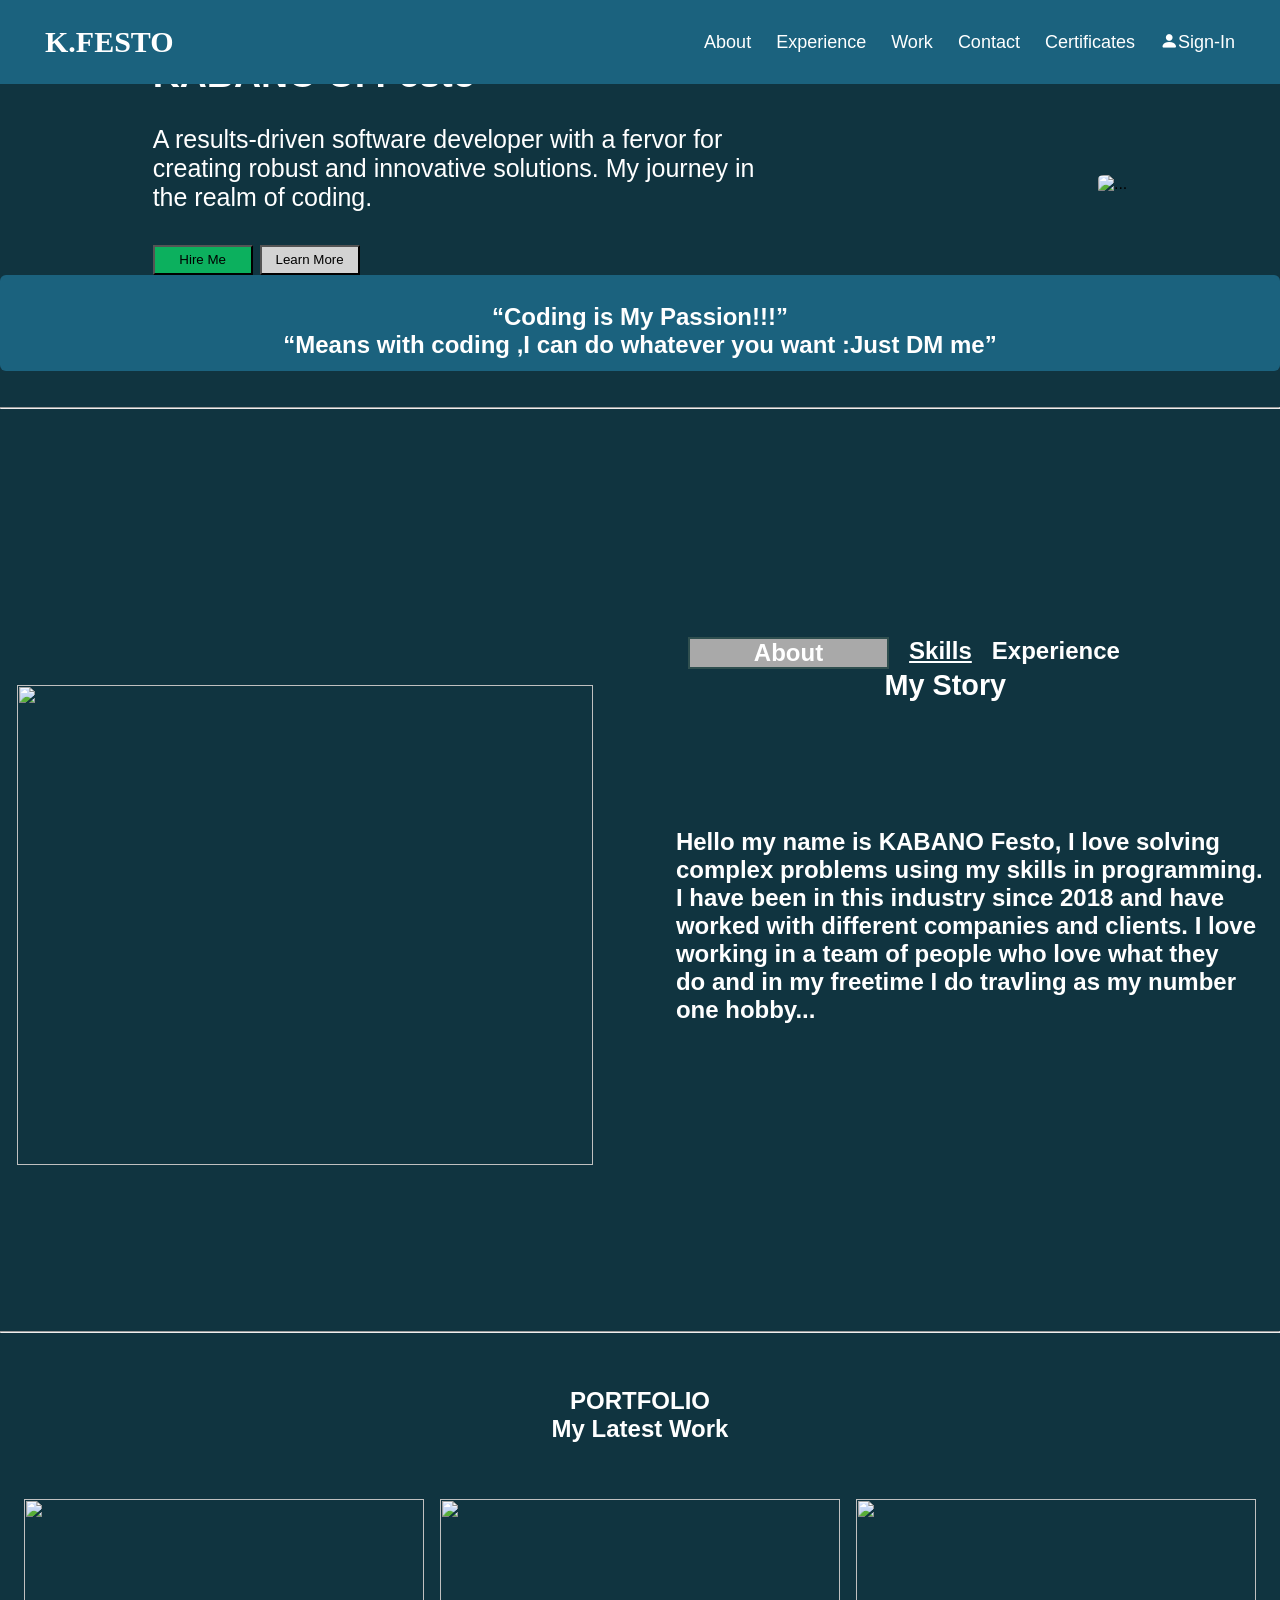
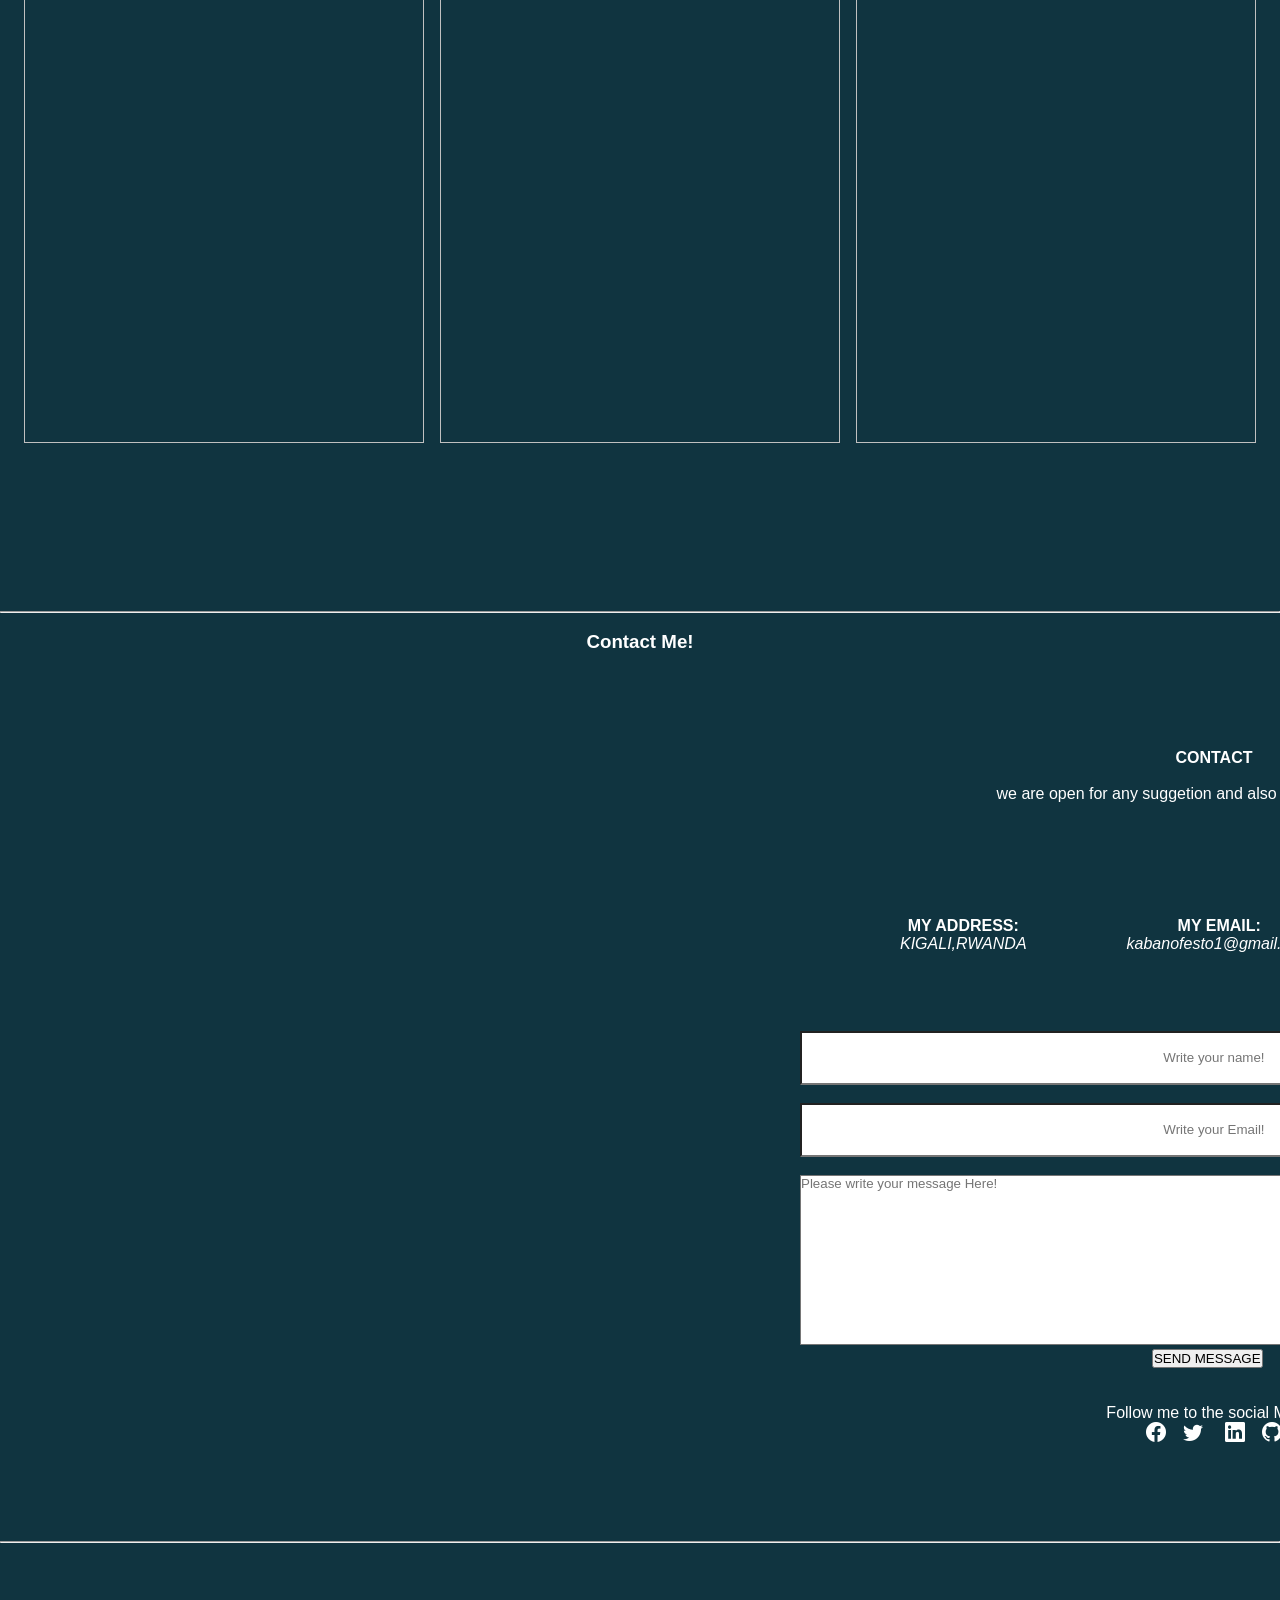
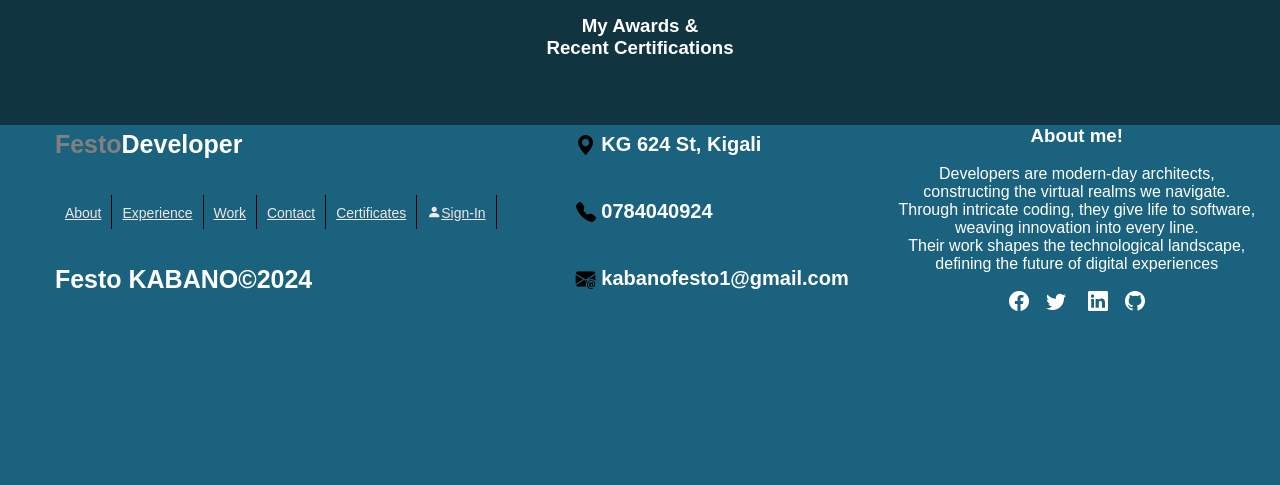
==== index.html @ 12910900 "ch-hr" ====
<!DOCTYPE html>
<html lang="en">

<head>
    <meta charset="UTF-8">
    <meta http-equiv="X-UA-Compatible" content="IE=edge">
    <meta name="viewport" content="width=device-width, initial-scale=1.0">
    <title>homePage</title>
    <link rel="stylesheet" type="text/css" href="./css/home.css">
    <link rel="stylesheet" href="https://cdnjs.cloudflare.com/ajax/libs/font-awesome/5.15.3/css/all.min.css" />
    <link rel="stylesheet" href="https://cdn.jsdelivr.net/npm/bootstrap-icons@1.11.2/font/bootstrap-icons.min.css">
</head>

<body>
    <header>
        <nav class="navbar">
            <div class="content">
                <div class="logo">
                    <a href="index.html">K.FESTO</a>
                </div>
                <ul class="menu-list">
                    <div class="icon cancel-btn">
                        <i class="fas fa-times"></i>
                    </div>
                    <li><a href="#about-section" onclick="hidePage('about-section')">About</a></li>
                    <li><a href="#skill-section" onclick="hidePage('skill-section')">Experience</a></li>
                    <li><a href="#protfolio">Work</a></li>
                    <li><a href="#cont">Contact</a></li>
                    <li><a href="#blog">Certificates</a></li>
                    <li><a href="./src/login.html" class="sign"><i class="bi bi-person-fill"></i>Sign-In</a></li>
                </ul>
                <div class="icon menu-btn">
                    <i class="fas fa-bars"></i>
                </div>
            </div>
        </nav>
    </header>
    <section class="w-full py-5 min-h-full" id="body-section">
        <div id="home-Body">
            <div class="card" style="width: 40rem;">
                <div class="card-body">
                    <h5 class="card-title">Hey! My name is</h5><br />
                    <h2 class="text-center">KABANO U. Festo</h2><br />
                    <p class="card-text"> A results-driven software developer with a fervor for creating robust and
                        innovative solutions. My journey in the realm of coding.</p>
                    <br />
                    <a href=""><button type="button" class="btn btn-success">Hire Me</button></a>
                    <a href=""><button type="button" class="btn btn-secondary">Learn More</button></a>
                </div>
            </div>
            <div>
                <img src="./picture/f.jpg" id="img" class="rounded float-end" alt="..."
                    style="height:40em; width:25em;border-radius: 20%;">
            </div>
        </div>
        <div class="copyRight"><br>
            <p>“Coding is My Passion!!!”</p>
            <p>“Means with coding ,I can do whatever you want :Just DM me”</p>
        </div>
    </section>
    <br><br>
    <hr /><br><br>
    <section id="about-section">
        <div id="about">
            <br><br>
            <div>
                <img src="./picture/about.webp" style="height:30rem; width:36rem;margin-top:15em;">
            </div>
            <div id="sbody">

                <h2 class="skillPra"><br>
                    <p id="pra1">About
                    </p>&nbsp;&nbsp;&nbsp;
                    <p style="text-decoration: none;list-style: none;"><a href="#skill-section"
                            style="color: white;">Skills</a>&nbsp;&nbsp;&nbsp;Experience</p>
                    <br>
                </h2>
                <p style="text-align: center;font-size: 1.8rem;font-weight: bold;"><b>My Story</b></p>
                <br><br><br><br><br><br><br>
                <h2 style="margin-left: 2em;">
                    <p>Hello my name is KABANO Festo, I love solving</p>
                    <p>complex problems using my skills in programming.</p>
                    <p>I have been in this industry since 2018 and have</p>
                    <p>worked with different companies and clients. I love</p>
                    <p>working in a team of people who love what they </p>
                    <p>do and in my freetime I do travling as my number </p>
                    <p>one hobby...</p>
                </h2>
            </div>
        </div>
    </section>
    <br><br><br>
    <section id="skill-section" style="display: none;">
        <div id="skill"><br><br>
            <div>
                <img src="./picture/about.webp" style="height:30rem; width:36rem;margin-top:15em;margin-left:-2em;">
            </div>
            <br><br>
            <div id="mbody">
                <h2 class="skillPr"><br>
                    <p style="text-decoration: none;list-style: none;"><a href="#about-section"
                            style="color: white;">About</a></p>&nbsp;&nbsp;&nbsp;
                    <p id="pra2">Skills</p>&nbsp;&nbsp;&nbsp;Experience</p>
                    <br>
                </h2>
                <p style="text-align: center;font-size: 1.8rem;font-weight: bold;"><b>My Story</b></p>
                <br><br><br><br><br><br><br>
                <div id="progressing">
                    <p><b><span>HTML 90%</span></b></p>
                    <div class="progress">
                        <div id="progre" data-progress="90"></div>
                    </div><br>
                    <p><b><span>CSS 80%</span></b></p>
                    <div class="progress">
                        <div id="progr" data-progress="80"></div>
                    </div><br>
                    <p><b><span>PHP 75%</span></b></p>
                    <div class="progress">
                        <div id="prog" data-progress="75"></div>
                    </div><br>
                    <p><b><span>JAVASCRIPT 70%</span></b></p>
                    <div class="progress">
                        <div id="pro" data-progress="70"></div>
                    </div>
                </div>
            </div>
        </div>
    </section>
    <br><br><br><br>
    <br><br>
    <hr /><br><br><br>
    <div id="protfolio">
        <h2 style="color: white;">
            <p>PORTFOLIO</p>
            <p>My Latest Work</p>
        </h2>
    </div>
    <br><br><br>
    <div id="porto">
        <div>
            <img src="./picture/martin-marek-jDqwzyP3MlA-unsplash.jpg" style="height:34em;width:25em;">
        </div>
        <img src="./picture/altumcode-U0tBTn8UR8I-unsplash.jpg" style="height:34em;width:25em;">

        <img src="./picture/gema-saputera-pJaocJrXGFQ-unsplash.jpg" style="height:34em;width:25em;">
    </div>
    <br><br> <br><br><br>
    <br> <br><br>
    <br>
    <hr /><br>
    <center>
        <h3 style="text-align: center;color: white;" id="cont">Contact Me!</h3>
    </center>
    <br><br>
    <div id="contact">

        <div>
            <iframe
                src="https://www.google.com/maps/embed?pb=!1m18!1m12!1m3!1d2041615.457967874!2d28.758936088748808!3d-1.940537681807052!2m3!1f0!2f0!3f0!3m2!1i1024!2i768!4f13.1!3m3!1m2!1s0x19c29654e73840e3%3A0x7490b026cbcca103!2sRwanda!5e0!3m2!1sen!2srw!4v1670468147460!5m2!1sen!2srw"
                width="600" height="450" style="border:0;" allowfullscreen="" loading="lazy"
                referrerpolicy="no-referrer-when-downgrade" class="frame"></iframe>
        </div>
        <div>
            <div style="color:white;text-align: center;">
                <p style="text-align: center;"><b>CONTACT</b></p>
                <br>
                <p style="text-align: center;">we are open for any suggetion and also you can chat with me</p>
                <br><br><br>
                <div style="display: flex;">
                    <div>
                        <p><b>MY ADDRESS:</b></p>
                        <p><i>KIGALI,RWANDA</i></p>
                    </div>
                    <div>
                        <p><b>MY EMAIL:</b></p>
                        <p><i>kabanofesto1@gmail.com</i></p>
                    </div>
                    <div>
                        <p><b>MY CONTACT:</b></p>
                        <p><i>+250785206973</i></p>
                    </div>
                </div>
                <br />
                <form action="" id="messageForm">
                    <p><input type="text" name="fname" placeholder="Write your name!" id="username" required>
                        <br><br>
                        <input type="text" name="email" placeholder="Write your Email!" id="email" required>
                    </p>
                    <br>
                    <p>
                        <textarea type="text" placeholder="Please write your message Here!" rows="5" id="mess"
                            name="message" required></textarea>
                        <input type="submit" class="submit-btn" value="SEND MESSAGE" style="margin-left: -1em;" />
                    </p>
                </form>
                <br><br>
                <p style="text-align: center;">Follow me to the social Media:</p>
                <p style="justify-content: space-around;font-size: 20px;">
                    <i class="bi bi-facebook"></i>&nbsp;&nbsp;&nbsp;<i class="bi bi-twitter"></i>&nbsp;&nbsp;&nbsp;
                    <i class="bi bi-linkedin"></i>&nbsp;&nbsp;&nbsp;<i class="bi bi-github"></i>
                </p>
            </div>
        </div>
    </div><br><br>
    <hr /><br><br><br><br>
    <div id="blog">
        <h3 style="color: white;text-align: center;font-weight: bold;">
            <p>My Awards &</p>
            <p>Recent Certifications</p><br><br><br>
        </h3>
        <div id="blogContainer">

        </div>
    </div>
    </div>
    <footer>
        <div class="board">
            <a href="index.html" style="text-decoration: none;">
                <label class="brand2">
                    <h4 style="color: grey;">Festo</h4>
                    <h4 style="color: white;">Developer</h4>
                </label>
            </a>
            <br /><br />
            <article class="footerMenu">
                <ul>
                    <li><a href="#about-section" onclick="hidePage('about-section')">About</a></li>
                    <li><a href="#skill-section" onclick="hidePage('skill-section')">Experience</a></li>
                    <li><a href="#protfolio">Work</a></li>
                    <li><a href="#contact-section">Contact</a></li>
                    <li><a href="#blog">Certificates</a></li>
                    <li><a href="./src/login.html" class="sign"><i class="bi bi-person-fill"></i>Sign-In</a></li>
                </ul>
            </article>
            <br /><br />
            <p>
            <h5 id="copy">Festo KABANO©2024</h4>
                </p>
        </div>
        <div class="board2">
            <p><i class="bi bi-geo-alt-fill"></i>&nbsp;
            <h4>KG 624 St, Kigali</h4>
            </p>
            <br /><br />
            <p><i class="bi bi-telephone-fill"></i>&nbsp;
            <h4>0784040924</h4>
            </p>
            <br /><br />
            <p><i class="bi bi-envelope-at-fill"></i>&nbsp;
            <h4>kabanofesto1@gmail.com</h4>
            </p>
        </div>
        <div class="board3">
            <p>
            <h3>About me!</h3>
            </p>
            <br />
            <p>Developers are modern-day architects, <br />constructing the virtual realms we navigate.
                <br />Through intricate coding, they give life to software,<br /> weaving innovation into every line.
                <br />Their work shapes the technological landscape,
                <br /> defining the future of digital experiences
            </p>
            <br />
            <p style="justify-content: space-around;font-size: 20px;">
                <i class="bi bi-facebook"></i>&nbsp;&nbsp;&nbsp;<i class="bi bi-twitter"></i>&nbsp;&nbsp;&nbsp;
                <i class="bi bi-linkedin"></i>&nbsp;&nbsp;&nbsp;<i class="bi bi-github"></i>
            </p>
        </div>
    </footer>
    <script src="https://cdn.jsdelivr.net/npm/axios/dist/axios.min.js"></script>
    <script>
        axios.get('https://my-brand-api.onrender.com/api/articles/')
            .then(function (response) {
                let data = response.data;
                data.forEach(function (info) {
                    console.log(info)
                    let div = document.createElement("div");

                    div.innerHTML = `<div class="blogItem">
                    <a href='../src/blog.html' onclick="read('${info._id}')"> <div><p><img src="${info.imageUrl}" style="width:300px;height:300px;"></p>
                    <div style="background-color:white;width:300px">
                        <p style="color:black;font-weight:bold;font-size:20px; text-align:center;">${info.title}</p>
                    <img src="../picture/comm.png" style="height: 40px;width: 40px;margin-left: 2.5rem;">${info.comments.length} 
                    <img src="../picture/like.png" style="height: 40px;width: 40px;margin-left: 8rem;">${info.likes.length}
                    <p style="color:brown;font-weight:bold;font-size:20px; text-align:center;">${info.postedDate}</p>
                    </div>
                    </a>
                    </div>`
                    document.getElementById("blogContainer").appendChild(div);

                    //   var pic=
                });
            })
            .catch(function (error) {
                console.log(error);
            });

        const read = id => {
            localStorage.setItem('readArticle', id)
        }
        const sendMessage = e => {
            e.preventDefault()

            const username = document.getElementById('username').value;
            const email = document.getElementById('email').value;
            const message = document.getElementById('mess').value;

            var myHeaders = new Headers();
            myHeaders.append("Content-Type", "application/json");

            var raw = JSON.stringify({
                "name": username,
                "email": email,
                "message": message
            });

            var requestOptions = {
                method: 'POST',
                headers: myHeaders,
                body: raw,
                redirect: 'follow'
            };

            fetch("https://my-brand-api.onrender.com/api/message/sendMessage/", requestOptions)
                .then(response => response.json())
                .then(result => {
                    console.log(result)
                    alert("Thank you for Your Message")
                    document.getElementById('messageForm').reset()
                })
                .catch(error => console.log('error', error));


        }
        document.getElementById('messageForm').addEventListener('submit', sendMessage)
    </script>
    <script src="./js/manipulation.js"></script>
    <script src="./js/menus.js"></script>
</body>

</html>
---- css/home.css ----
* {
    margin: 0;
    padding: 0;
    scroll-behavior: smooth;
    box-sizing: border-box;
    font-family: 'Poppins', sans-serif;
}

body {
    font-family: montserrat;
    background-color: #103440;
}

/* custom scroll bar */
::-webkit-scrollbar {
    width: 10px;
}

::-webkit-scrollbar-track {
    background: #f1f1f1;
}

::-webkit-scrollbar-thumb {
    background: #888;
}

::selection {
    background: rgb(0, 123, 255, 0.3);
}

.content {
    max-width: 1250px;
    margin: auto;
    padding: 0 30px;
}

.content-about {
    max-width: 1250px;
    margin: auto;
    font-size: 20px;
    padding: 0 30px;
    width: 100%;
}

.navbar {
    background-color: rgb(27, 98, 126);
    position: fixed;
    width: 100%;
    z-index: 2;
    padding: 25px 0;
    transition: all 0.3s ease;
}

.navbar.sticky {
    background: #1b1b1b;
    padding: 10px 0;
    box-shadow: 0px 3px 5px 0px rgba(0, 0, 0, 0.1);
}

.navbar .content {
    display: flex;
    align-items: center;
    justify-content: space-between;
}

.navbar .logo a {
    color: #fff;
    font-family: Bradley Hand ITC;
    font-size: 30px;
    font-weight: 600;
    text-decoration: none;
}

.navbar .menu-list {
    display: inline-flex;
}

.menu-list li {
    list-style: none;
}

.menu-list li a {
    color: #fff;
    font-size: 18px;
    font-weight: 500;
    margin-left: 25px;
    text-decoration: none;
    transition: all 0.3s ease;
}

.menu-list li a:hover {
    color: #007bff;
}

.banner {
    background: url("../images/myProtofolio.jpg") no-repeat;
    height: 100vh;
    background-size: contain;
    background-position: center;
    background-attachment: fixed;
}

.banner1 {
    background: url("../images/up.gif") no-repeat;
    height: 100vh;
    background-size: contain;
    background-position: center;
    background-attachment: fixed;
}

.icon {
    color: #fff;
    font-size: 20px;
    cursor: pointer;
    display: none;
}

.menu-list .cancel-btn {
    position: absolute;
    right: 30px;
    top: 20px;
}

label.brand2 {
    display: flex;
    font-weight: bold;
    font-size: 25px;
    font-family: Algerian;
    margin-top: -1em;
}

.reveal {
    position: relative;
    transform: translateY(150px);
    opacity: 0;
    transition: all 3s ease;
}

.reveal.active {
    transform: translateY(0px);
    opacity: 1;
}

@media only screen and (max-width: 1500px) {
    #blogContainer img {
        max-height: 100%;
        max-width: 100%;
    }
}

@media (max-width: 1230px) {
    .content {
        padding: 0 60px;
    }
}

@media (max-width: 1100px) {
    .content {
        padding: 0 40px;
    }
}

@media (max-width: 900px) {
    .content {
        padding: 0 30px;
    }
}

@media (max-width: 868px) {
    .content-about p {
        font-size: 15px;
    }

    .banner {
        max-width: 100%;
    }

    body.disabled {
        overflow: hidden;
    }

    .icon {
        display: block;
    }

    .icon.hide {
        display: none;
    }

    .navbar .menu-list {
        position: fixed;
        height: 100vh;
        width: 100%;
        max-width: 400px;
        left: -100%;
        top: 0px;
        display: block;
        padding: 40px 0;
        text-align: center;
        background: #222;
        transition: all 0.3s ease;
    }

    .navbar.show .menu-list {
        left: 0%;
    }

    .navbar .menu-list li {
        margin-top: 45px;
    }

    .navbar .menu-list li a {
        font-size: 23px;
        margin-left: -100%;
        transition: 0.6s cubic-bezier(0.68, -0.55, 0.265, 1.55);
    }

    .navbar.show .menu-list li a {
        margin-left: 0px;
    }
}

.card-body {
    font-size: 25px;
    color: #fff;
}

.card-title {
    color: #0cb05e;
}

.btn-success {
    width: 100px;
    height: 30px;
    background: #0cb05e;
}

.btn-secondary {
    width: 100px;
    height: 30px;
    background: lightgrey;
}

.btn-success:hover {
    height: 35px;
}

.btn-secondary:hover {
    height: 35px;
}

#img {
    margin-top: 5.8em
}

#home-Body {
    display: flex;
    flex-wrap: wrap;
}

#home-Body div {
    margin: auto;
}

#pra {
    color: white;
    margin-top: 7rem;
}

input[type=button] {
    height: 40px;
    width: 100px;
    background-color: white;

}

input[type=button]:active {
    height: 40px;
    width: 105px;
    background-color: green;
}

#about {
    display: flex;
    flex-wrap: wrap;
}

#about div {
    margin: auto;
}

#skill {
    display: flex;
    flex-wrap: wrap;
}

#skill div {
    margin: auto;
}

.skillPra {
    color: white;
    font-weight: bold;
    display: flex;
    margin-left: 2.5em;
    margin-top: 2em;
}

.skillPr {
    color: white;
    font-weight: bold;
    display: flex;
}

#pra1 {
    background-color: darkgrey;
    height: 8.33%;
    width: 35%;
    font-weight: bold;
    text-align: center;
    border: 2px solid darkslategrey;
}

#pra2 {
    background-color: darkgrey;
    height: 8.33%;
    width: 35%;
    font-weight: bold;
    text-align: center;
    border: 2px solid darkslategrey;
}

#sbody {
    color: white;
}

#mbody {
    color: white;
}

.progress {
    height: 10px;
    width: 30em;
    background-color: white;
    border-radius: 10px;
}

span {
    font-size: 14px;
    color: white;
    font-weight: bold;

}

.progress #progre {
    height: 10px;
    width: 90%;
    border-radius: 10px;
    background-color: #14E81D;
    margin-left: -1px;
}

.progress #progr {
    height: 10px;
    width: 80%;
    border-radius: 10px;
    background-color: #14E81D;
    margin-left: -1px;
}

.progress #prog {
    height: 10px;
    width: 75%;
    border-radius: 10px;
    background-color: #14E81D;
    margin-left: -1px;
}

.progress #pro {
    height: 10px;
    width: 70%;
    border-radius: 10px;
    background-color: #14E81D;
    margin-left: -1px;
}

#lang {
    color: white;
}

#contact {
    display: flex;
}

#contact div {
    justify-content: space-between;
    padding: 30px;
    margin: 0 20px;
}

.frame {
    text-align: center;
    margin-top: 29.5%;
}

input[type=text] {
    width: 100%;
    height: 6vh;
    background-color: white;
    text-align: center;
}

#mess {
    height: 170px;
    width: 100%;
    background-color: white;
}

#porto {
    display: flex;
    flex-wrap: wrap;
    justify-content: space-between;
    padding: 2px;
    margin: 0 22px;
}

#protfolio {
    text-align: center;
}

#blogContainer {
    display: flex;
    flex-wrap: wrap;
    margin-left: 14rem;
}

#blogContainer .blogItem {
    margin: 2rem;
    padding-left: -10%;
}

.likes {
    padding-right: 50px;
}

.submit-btn {
    margin-left: 17rem;
}

@media(max-width:400px) {
    .taggle-botton {
        display: flex;

    }

    nav {
        width: 100%;
    }

    .nav {
        flex-direction: column;
        align-items: flex-start;

    }

    .nav ul {
        width: 100%;
        flex-direction: column;
    }

    .nav ul li {
        text-align: center;
    }

    .nav ul li {
        padding: .5rem 1rem;
    }

}

/* footer  */
footer {
    background-color: rgb(27, 98, 126);
    justify-content: space-around;
    height: 40vh;
    max-width: 100%;
    display: flex;
    flex-direction: row;

}

.footerMenu {
    display: flex;
}

.footerMenu ul {

    display: flex;
    flex-flow: row wrap;
    justify-content: stretch;
}

.footerMenu li {
    border: 1px solid black;
    font-size: 14px;
    border-bottom: none;
    border-top: none;
    border-left: none;
    list-style: none;
    height: 34px;
}

.footerMenu a {
    display: inline-block;
    padding: 10px;
    margin: 10 40px;
    text-align: center;
    color: rgb(238, 232, 232);
}

.board {
    display: flex;
    flex-direction: column;
    padding: 30px;
}

.board2 {
    font-size: 20px;
    margin-top: 0.5em;
}

.board2 h4 {
    display: flex;
    color: white;
    margin-top: -25px;
    margin-left: 25px;
}

.board3 {
    text-align: center;
    color: white;
    font-weight: 30px;
}

#copy {
    color: white;
    font-size: 25px;
    font-weight: bold;
}

.copyRight {
    background-color: rgb(27, 98, 126);
    text-align: center;
    color: #ffff;
    height: 4em;
    max-width: 100%;
    border-radius: 6px;
    font-size: 24px;
    font-weight: bold;
}

/* blogPost!!!! */

.items {
    margin-top: 2%;
}

.items img {
    width: 40em;
    height: 30em;
}
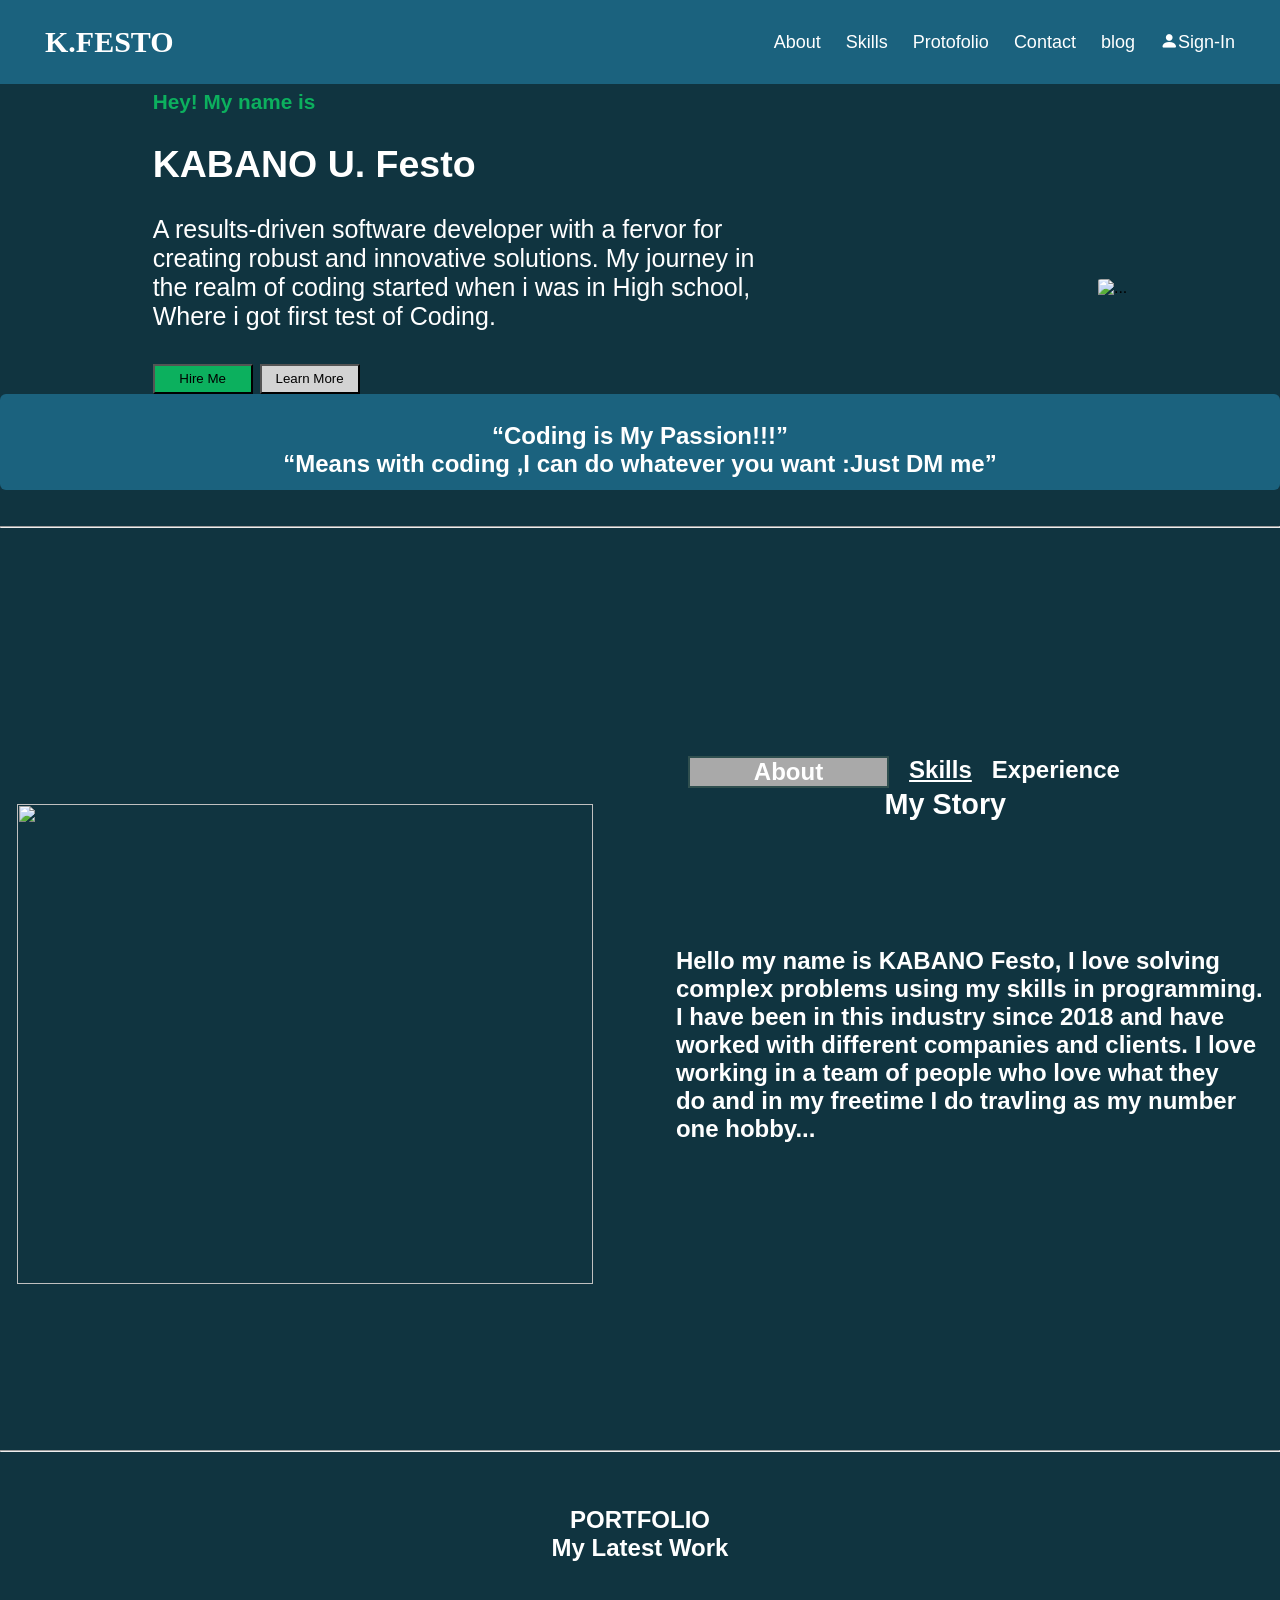
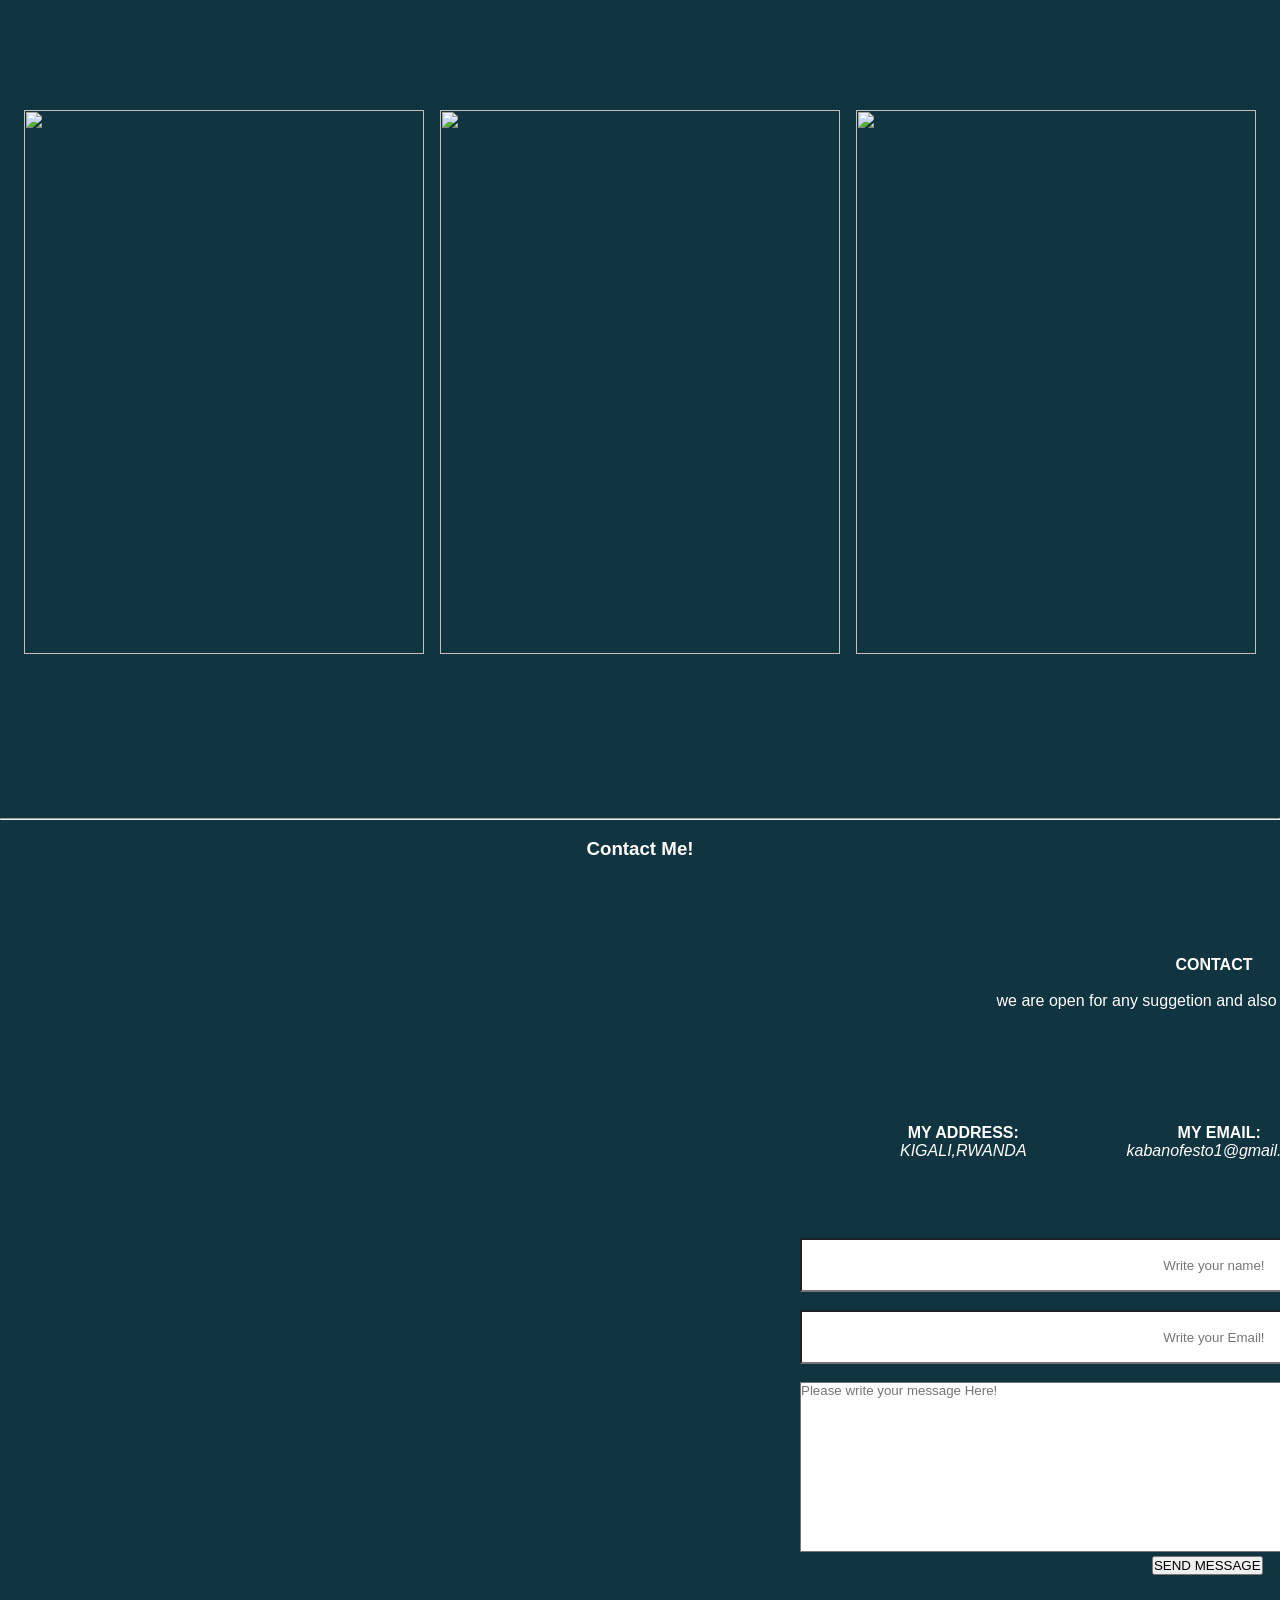
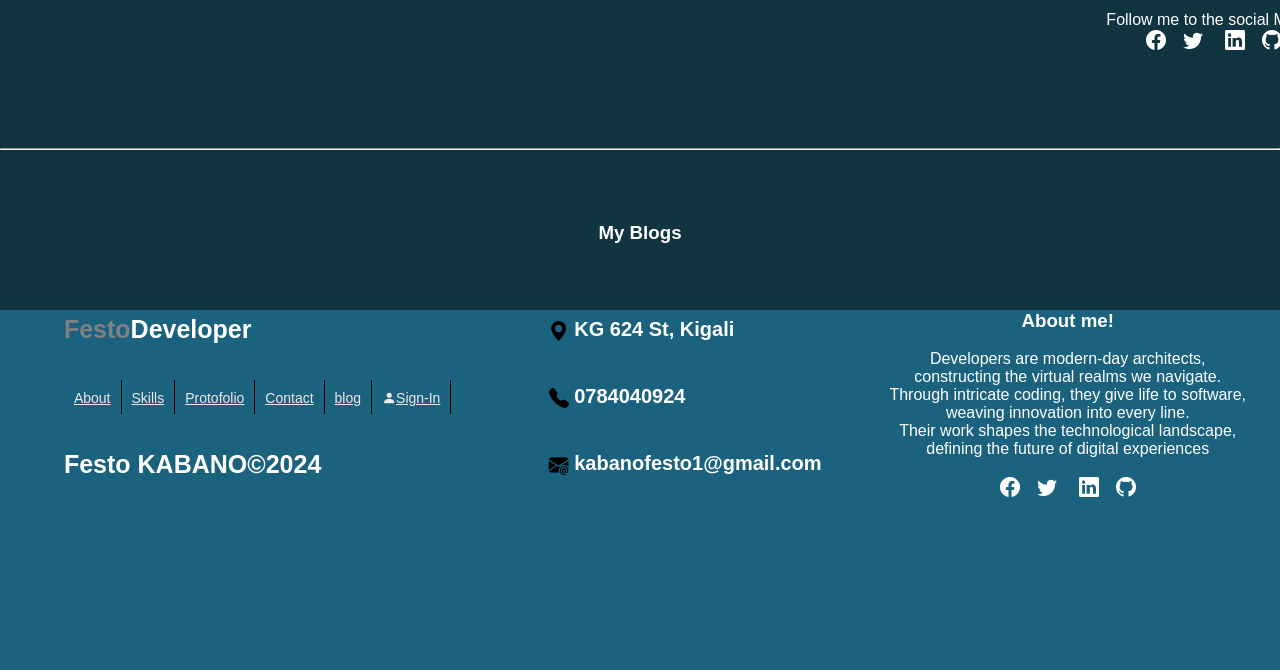
==== commit 0c53a841: "chore:make it ready to server" ====
--- a/index.html
+++ b/index.html
@@ -23,10 +23,10 @@
                         <i class="fas fa-times"></i>
                     </div>
                     <li><a href="#about-section" onclick="hidePage('about-section')">About</a></li>
-                    <li><a href="#skill-section" onclick="hidePage('skill-section')">Experience</a></li>
-                    <li><a href="#protfolio">Work</a></li>
+                    <li><a href="#skill-section" onclick="hidePage('skill-section')">Skills</a></li>
+                    <li><a href="#protfolio">Protofolio</a></li>
                     <li><a href="#cont">Contact</a></li>
-                    <li><a href="#blog">Certificates</a></li>
+                    <li><a href="#blog">blog</a></li>
                     <li><a href="./src/login.html" class="sign"><i class="bi bi-person-fill"></i>Sign-In</a></li>
                 </ul>
                 <div class="icon menu-btn">
@@ -35,6 +35,8 @@
             </div>
         </nav>
     </header>
+    <br /><br /><br /><br />
+    <br />
     <section class="w-full py-5 min-h-full" id="body-section">
         <div id="home-Body">
             <div class="card" style="width: 40rem;">
@@ -42,7 +44,8 @@
                     <h5 class="card-title">Hey! My name is</h5><br />
                     <h2 class="text-center">KABANO U. Festo</h2><br />
                     <p class="card-text"> A results-driven software developer with a fervor for creating robust and
-                        innovative solutions. My journey in the realm of coding.</p>
+                        innovative solutions. My journey in the realm of coding started when i was in High school, Where
+                        i got first test of Coding.</p>
                     <br />
                     <a href=""><button type="button" class="btn btn-success">Hire Me</button></a>
                     <a href=""><button type="button" class="btn btn-secondary">Learn More</button></a>
@@ -50,7 +53,7 @@
             </div>
             <div>
                 <img src="./picture/f.jpg" id="img" class="rounded float-end" alt="..."
-                    style="height:40em; width:25em;border-radius: 20%;">
+                    style="height:40em; width:25em;border-radius: 10%;">
             </div>
         </div>
         <div class="copyRight"><br>
@@ -137,12 +140,12 @@
     </div>
     <br><br><br>
     <div id="porto">
-        <div>
-            <img src="./picture/martin-marek-jDqwzyP3MlA-unsplash.jpg" style="height:34em;width:25em;">
-        </div>
-        <img src="./picture/altumcode-U0tBTn8UR8I-unsplash.jpg" style="height:34em;width:25em;">
-
-        <img src="./picture/gema-saputera-pJaocJrXGFQ-unsplash.jpg" style="height:34em;width:25em;">
+
+        <img src="./picture/martin-marek-jDqwzyP3MlA-unsplash.jpg" style="height:34em;width:25em;" id="img">
+
+        <img src="./picture/altumcode-U0tBTn8UR8I-unsplash.jpg" style="height:34em;width:25em;" id="img">
+
+        <img src="./picture/gema-saputera-pJaocJrXGFQ-unsplash.jpg" style="height:34em;width:25em;" id="img">
     </div>
     <br><br> <br><br><br>
     <br> <br><br>
@@ -205,8 +208,8 @@
     <hr /><br><br><br><br>
     <div id="blog">
         <h3 style="color: white;text-align: center;font-weight: bold;">
-            <p>My Awards &</p>
-            <p>Recent Certifications</p><br><br><br>
+            <p></p>
+            <p>My Blogs</p><br><br><br>
         </h3>
         <div id="blogContainer">
 
@@ -225,10 +228,10 @@
             <article class="footerMenu">
                 <ul>
                     <li><a href="#about-section" onclick="hidePage('about-section')">About</a></li>
-                    <li><a href="#skill-section" onclick="hidePage('skill-section')">Experience</a></li>
-                    <li><a href="#protfolio">Work</a></li>
+                    <li><a href="#skill-section" onclick="hidePage('skill-section')">Skills</a></li>
+                    <li><a href="#protfolio">Protofolio</a></li>
                     <li><a href="#contact-section">Contact</a></li>
-                    <li><a href="#blog">Certificates</a></li>
+                    <li><a href="#blog">blog</a></li>
                     <li><a href="./src/login.html" class="sign"><i class="bi bi-person-fill"></i>Sign-In</a></li>
                 </ul>
             </article>
@@ -269,7 +272,7 @@
     </footer>
     <script src="https://cdn.jsdelivr.net/npm/axios/dist/axios.min.js"></script>
     <script>
-        axios.get('https://my-brand-api.onrender.com/api/articles/')
+        axios.get('/api/articles/')
             .then(function (response) {
                 let data = response.data;
                 data.forEach(function (info) {
@@ -321,7 +324,7 @@
                 redirect: 'follow'
             };
 
-            fetch("https://my-brand-api.onrender.com/api/message/sendMessage/", requestOptions)
+            fetch("/api/message/sendMessage/", requestOptions)
                 .then(response => response.json())
                 .then(result => {
                     console.log(result)
